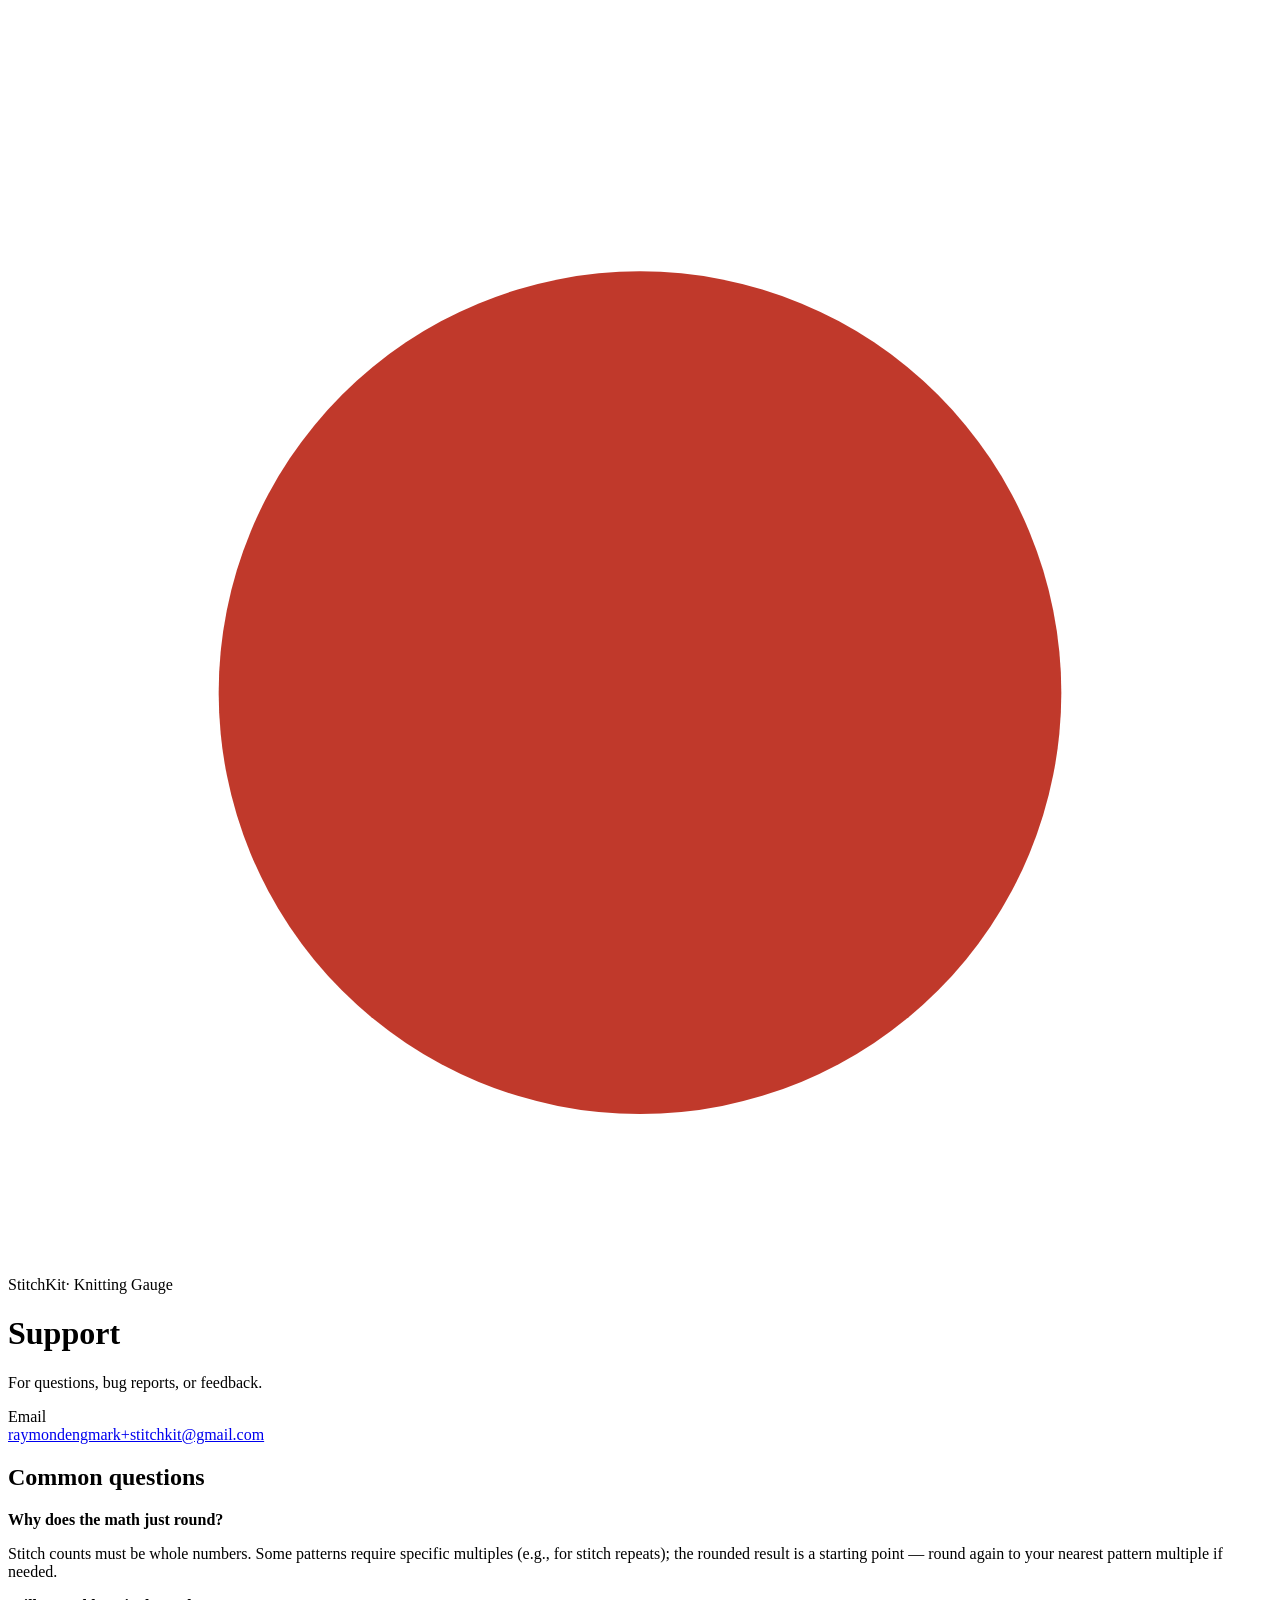
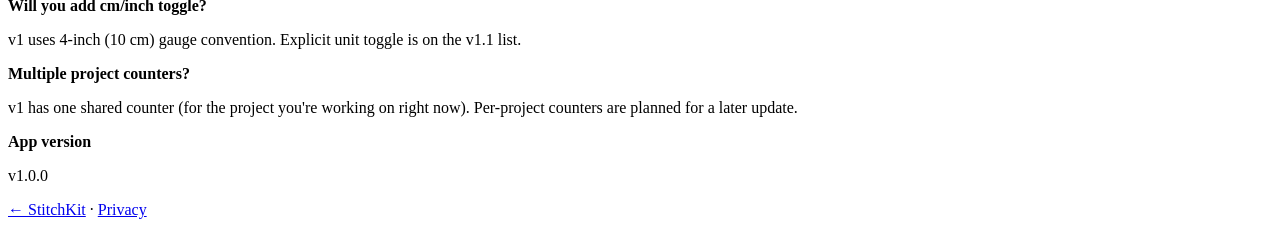
==== knitting-gauge/support/index.html @ d10d2920 "Initial stitchkit web — privacy + support" ====
<!doctype html>
<html lang="en"><head><meta charset="utf-8"><meta name="viewport" content="width=device-width, initial-scale=1"><title>Support — Knitting Gauge – StitchKit</title><link rel="stylesheet" href="/stitchkit-web/assets/style.css"></head>
<body><main>
<header class="brand"><div class="mark"><svg viewBox="0 0 24 24"><circle cx="12" cy="13" r="8" fill="#C0392B"/></svg></div><div><span class="name">StitchKit</span><span class="app">· Knitting Gauge</span></div></header>
<h1>Support</h1>
<p class="updated">For questions, bug reports, or feedback.</p>
<div class="card"><div class="label">Email</div><div class="value"><a href="mailto:raymondengmark+stitchkit@gmail.com">raymondengmark+stitchkit@gmail.com</a></div></div>
<h2>Common questions</h2>
<h2 style="font-size: 16px; font-weight: 600;">Why does the math just round?</h2>
<p>Stitch counts must be whole numbers. Some patterns require specific multiples (e.g., for stitch repeats); the rounded result is a starting point — round again to your nearest pattern multiple if needed.</p>
<h2 style="font-size: 16px; font-weight: 600;">Will you add cm/inch toggle?</h2>
<p>v1 uses 4-inch (10 cm) gauge convention. Explicit unit toggle is on the v1.1 list.</p>
<h2 style="font-size: 16px; font-weight: 600;">Multiple project counters?</h2>
<p>v1 has one shared counter (for the project you're working on right now). Per-project counters are planned for a later update.</p>
<h2 style="font-size: 16px; font-weight: 600;">App version</h2>
<p>v1.0.0</p>
<footer><a href="/stitchkit-web/">← StitchKit</a> · <a href="/stitchkit-web/knitting-gauge/privacy/">Privacy</a></footer>
</main></body></html>
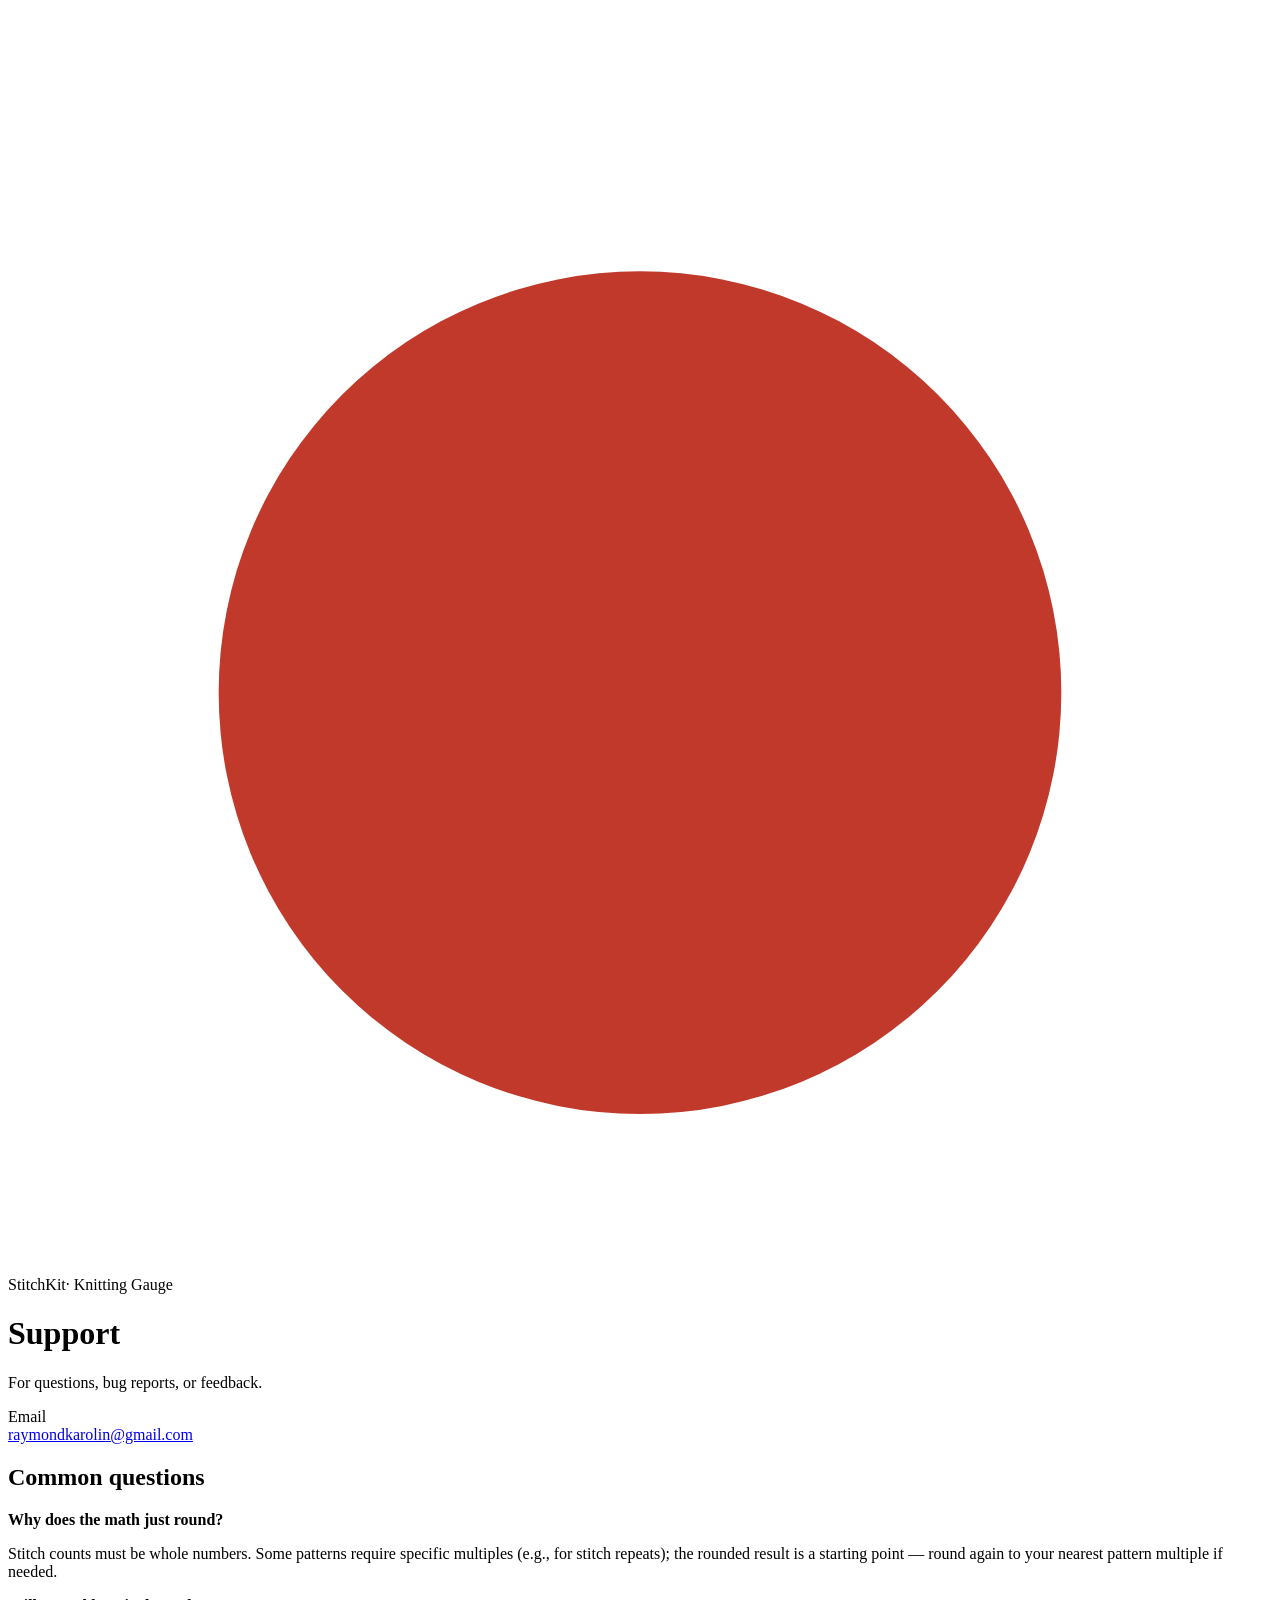
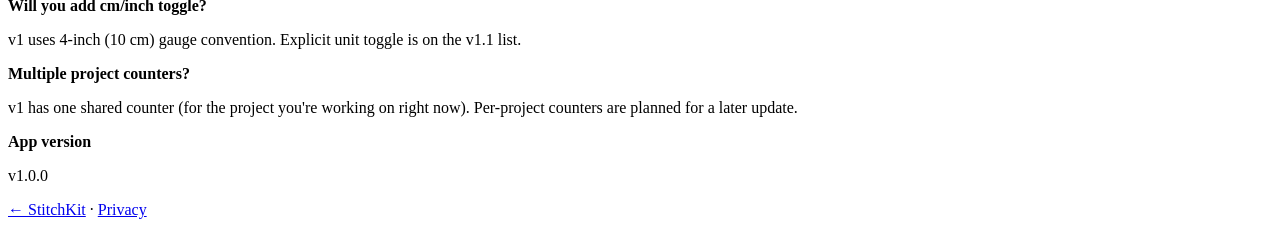
==== commit d25f6219: "support: swap to raymondkarolin@gmail.com Apple Developer enrollment is Individual, so legal name al" ====
--- a/knitting-gauge/support/index.html
+++ b/knitting-gauge/support/index.html
@@ -4,7 +4,7 @@
 <header class="brand"><div class="mark"><svg viewBox="0 0 24 24"><circle cx="12" cy="13" r="8" fill="#C0392B"/></svg></div><div><span class="name">StitchKit</span><span class="app">· Knitting Gauge</span></div></header>
 <h1>Support</h1>
 <p class="updated">For questions, bug reports, or feedback.</p>
-<div class="card"><div class="label">Email</div><div class="value"><a href="mailto:raymondengmark+stitchkit@gmail.com">raymondengmark+stitchkit@gmail.com</a></div></div>
+<div class="card"><div class="label">Email</div><div class="value"><a href="mailto:raymondkarolin@gmail.com">raymondkarolin@gmail.com</a></div></div>
 <h2>Common questions</h2>
 <h2 style="font-size: 16px; font-weight: 600;">Why does the math just round?</h2>
 <p>Stitch counts must be whole numbers. Some patterns require specific multiples (e.g., for stitch repeats); the rounded result is a starting point — round again to your nearest pattern multiple if needed.</p>
